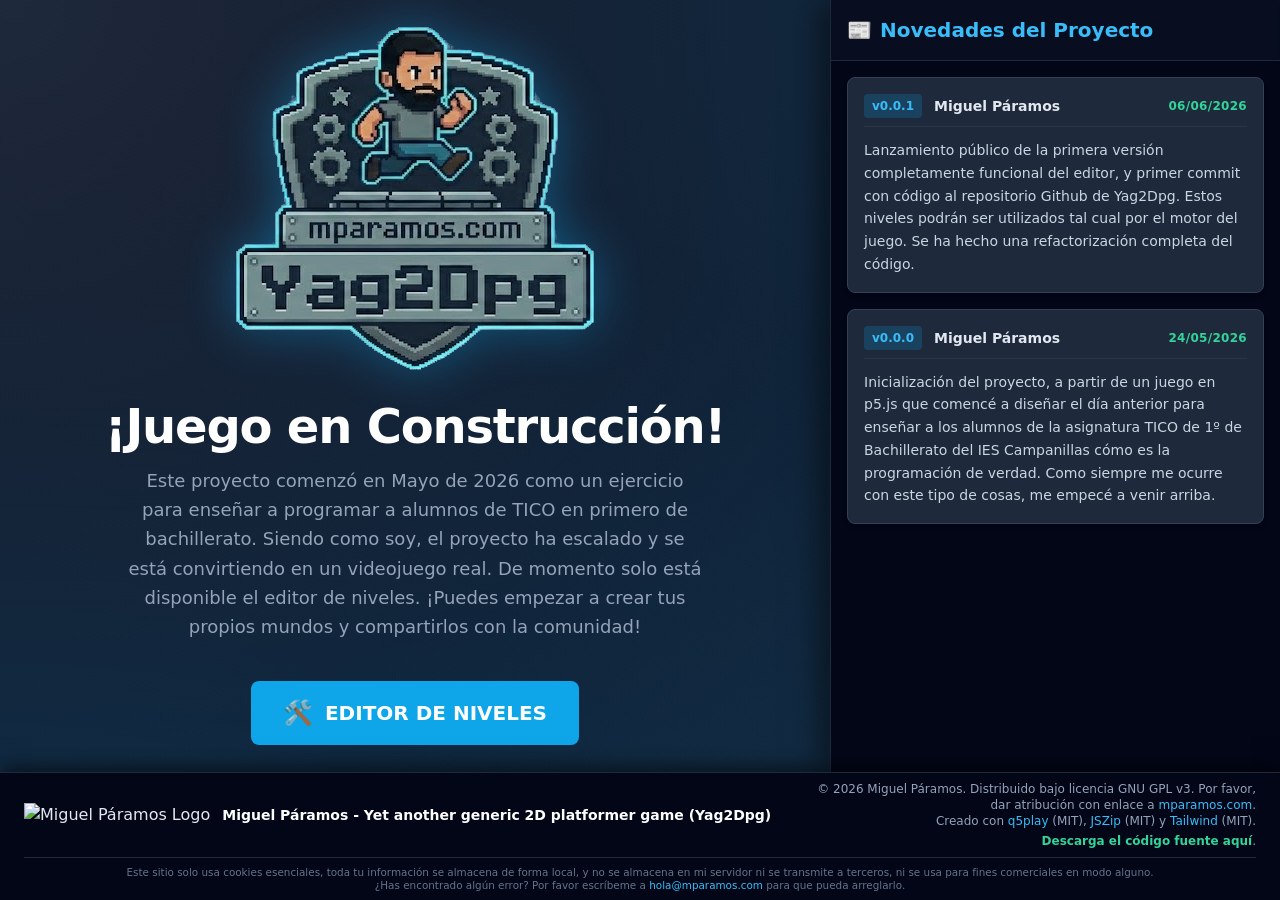
==== index.html @ 02e1b981 "v 0.0.1 First functional editor version, allows creating scenarios using a palette (will be changed " ====
<!--
  @file index.html
  @description Main entry point for the Yag2Dpg landing page. 
  Constructed with semantic HTML5 and styled via Tailwind CSS utilities.
  @author Miguel Páramos
-->
<!DOCTYPE html>
<html lang="es">
<head>
    <meta charset="UTF-8">
    <meta name="viewport" content="width=device-width, initial-scale=1.0">
    <title>Yag2Dpg - Yet Another Generic 2D Platformer Game</title>
    
    <!-- Favicon -->
    <link rel="icon" type="image/x-icon" href="assets/favicon.ico">
    
    <!-- Base Stylesheets -->
    <link rel="stylesheet" href="https://www.mparamos.com/mr/css/styles.css"> 
    <link rel="stylesheet" href="styles/style.css">

    <!-- Compiled Tailwind CSS -->
  <!--<script src="https://cdn.tailwindcss.com"></script>-->
   <link rel="stylesheet" href="styles/tailwind-output.css">
    
    <!-- Application Logic (ES6 Module) -->
    <script type="module" src="js/app.js"></script>
</head>

<body class="bg-slate-900 text-slate-200 m-0 p-0 w-full min-w-[320px] flex flex-col min-h-screen overflow-x-hidden overflow-y-auto lg:h-screen lg:overflow-hidden">

    <!-- Main Content Layout -->
    <main class="flex-1 flex flex-col lg:flex-row w-full lg:min-h-0">
        
        <!-- Hero Section: Project Presentation -->
        <section class="flex-1 flex flex-col justify-center items-center p-8 bg-wave-animated min-h-[80vh] lg:min-h-0 lg:overflow-y-auto">
            <img src="assets/logos/Yag2Dpg-logo.png" alt="Yag2Dpg Logo" class="max-w-full h-auto drop-shadow-[0_0_25px_rgba(14,165,233,0.4)] mb-8 transition-transform hover:scale-105">
            
            <h1 class="text-3xl md:text-5xl font-bold text-white mb-4 text-center tracking-tight" data-i18n="hero_title">¡Juego en Construcción!</h1>
            <p class="text-slate-400 text-lg mb-10 text-center max-w-xl leading-relaxed" data-i18n="hero_subtitle">Este proyecto comenzó en Mayo de 2026 como un ejercicio para enseñar a programar a alumnos de TICO en primero de bachillerato. Siendo como soy, el proyecto ha escalado y se está convirtiendo en un videojuego real. De momento solo está disponible el editor de niveles. ¡Puedes empezar a crear tus propios mundos y compartirlos con la comunidad!</p>
            
            <!-- Link to Level Editor -->
            <a id="btn-enlace-editor" href="level-editor/index.html" class="px-8 py-4 bg-sky-500 hover:bg-sky-400 text-white font-bold text-xl rounded-lg uppercase transition-all hover:-translate-y-1 hover:shadow-[0_10px_20px_rgba(14,165,233,0.4)] flex items-center gap-3">
                <span class="text-2xl">🛠️</span> <span data-i18n="btn_editor">Editor de Niveles</span>
            </a>
        </section>

        <!-- Sidebar: Project News Feed -->
        <aside class="w-full lg:w-[450px] bg-slate-950 flex flex-col shrink-0 lg:h-full border-t lg:border-t-0 lg:border-l border-slate-800 shadow-[-10px_0_30px_rgba(0,0,0,0.5)]">
            <div class="p-4 border-b border-slate-800 bg-slate-900/50 flex justify-between items-center shrink-0 backdrop-blur-sm sticky top-0 z-10">
                <h2 class="text-xl font-bold text-sky-400 flex items-center gap-2"><span>📰</span> <span data-i18n="news_title">Novedades del Proyecto</span></h2>
            </div>
            
            <!-- Dynamic News Container -->
            <div id="contenedor-novedades" class="p-4 flex flex-col gap-4 lg:overflow-y-auto custom-scrollbar">
                <!-- News articles will be injected here by app.js -->
            </div>
        </aside>

    </main>

    <!-- Footer Section: Credits, Licensing, and Language Selection -->
    <footer class="w-full shrink-0 bg-slate-950 border-t border-slate-800 z-20 p-2 sm:px-6 shadow-[0_-5px_20px_rgba(0,0,0,0.6)]">
        <div class="flex flex-col xl:flex-row justify-between items-center gap-3 w-full">
            
            <div class="flex flex-wrap justify-center xl:justify-start items-center gap-2 sm:gap-3 shrink-0">
                <!-- Author Logo -->
                <a href="https://mparamos.com" rel="noopener noreferrer" target="_blank" class="shrink-0">
                    <img src="https://www.mparamos.com/img/mparamos%20logo%20vectorial.svg" alt="Miguel Páramos Logo" class="h-4 sm:h-6 w-auto">
                </a>
                
                <div class="text-white font-bold text-center text-[0.9rem] sm:text-sm" data-i18n="credits_title">Miguel Páramos - Yet another generic 2D platformer game (Yag2Dpg)</div>
                
                <!-- Language Selector Controls -->
                <div class="flex gap-2 items-center shrink-0" id="langSelector">
                    <button class="flag-btn flag-es active" data-lang="es" title="Español"></button>
                    <button class="flag-btn flag-en" data-lang="en" title="English / USA"></button>
                    <button class="flag-btn flag-fr" data-lang="fr" title="Français"></button>
                </div>
            </div>

            <!-- Licensing and Source Code Links -->
            <div class="credits-license w-full xl:w-auto text-slate-400 text-[0.6rem] sm:text-xs text-center xl:text-right xl:flex-1">
                © <span id="currentYear"></span> Miguel Páramos. <span data-i18n="credits_license1">Distribuido bajo licencia</span> <a href="https://www.gnu.org/licenses/gpl-3.0.html" rel="noopener noreferrer" target="_blank">GNU GPL v3</a>. <span data-i18n="credits_license2">Por favor, dar atribución con enlace a</span> <a href="https://mparamos.com" class="text-sky-400 hover:underline" rel="noopener noreferrer" target="_blank">mparamos.com</a>.<br>
                <span data-i18n="credits_license3">Creado con</span> <a href="https://q5play.org/" class="text-sky-400 hover:underline" rel="noopener noreferrer" target="_blank">q5play</a> (MIT), <a href="https://stuk.github.io/jszip/" class="text-sky-400 hover:underline" rel="noopener noreferrer" target="_blank">JSZip</a> (MIT)<span data-i18n="credits_and"> y </span><a href="https://tailwindcss.com/" class="text-sky-400 hover:underline" rel="noopener noreferrer" target="_blank">Tailwind</a> (MIT). 
                <a href="https://github.com/MParamos/Yag2Dpg" rel="noopener noreferrer" target="_blank" class="text-emerald-400 hover:text-emerald-300 hover:underline font-bold transition-colors mt-1 inline-block" data-i18n="credits_source">Descarga el código fuente aquí</a>.
            </div>
        </div>
        
        <!-- Privacy and Bug Reporting -->
        <div class="credits-license w-full mt-2 pt-2 border-t border-slate-800 text-[0.65rem] text-slate-500 text-center leading-tight">
            <span data-i18n="credits_privacy">Este sitio solo usa cookies esenciales, toda tu información se almacena de forma local, y no se almacena en mi servidor ni se transmite a terceros, ni se usa para fines comerciales en modo alguno.</span>
            <br class="mt-1">
            <span data-i18n="credits_bug">¿Has encontrado algún error? Por favor escríbeme a </span>
            <a id="enlace-bug" href="mailto:hola@mparamos.com" class="text-sky-400 hover:underline">hola@mparamos.com</a>
            <span data-i18n="credits_bug2"> para que pueda arreglarlo.</span>
        </div>
    </footer>

</body>
</html>
---- styles/style.css ----
/**
 * @file style.css
 * @description Custom styles and animations for the Yag2Dpg landing page.
 * Designed to work alongside the Tailwind CSS utility framework.
 * @author Miguel Páramos
 */

/* ==========================================================================
   BACKGROUND ANIMATIONS
   ========================================================================== */

/**
 * @keyframes fluid-gradient
 * @description Creates a continuous, smooth shifting effect for the background 
 * gradients by rotating the background position across the four corners.
 */
@keyframes fluid-gradient {
    0% { background-position: 0% 0%; }
    25% { background-position: 100% 0%; }
    50% { background-position: 100% 100%; }
    75% { background-position: 0% 100%; }
    100% { background-position: 0% 0%; }
}

/**
 * .bg-wave-animated
 * @description Applies a dark, multi-radial gradient background with a slow,
 * infinite fluid animation. 
 */
.bg-wave-animated {
    background-color: #020617; /* Base fallback color (Tailwind slate-950) */
    background-image: 
        radial-gradient(at 0% 0%, #1e293b 0px, transparent 65%),     /* Slate 800 - Visible blue-gray */
        radial-gradient(at 100% 0%, #0c4a6e 0px, transparent 65%),   /* Sky 900 - Deep blue */
        radial-gradient(at 100% 100%, #334155 0px, transparent 65%), /* Slate 700 - Metallic tint */
        radial-gradient(at 0% 100%, #075985 0px, transparent 65%);   /* Sky 800 - Dark vibrant blue */
    background-size: 200% 200%;
    animation: fluid-gradient 20s ease-in-out infinite;
}
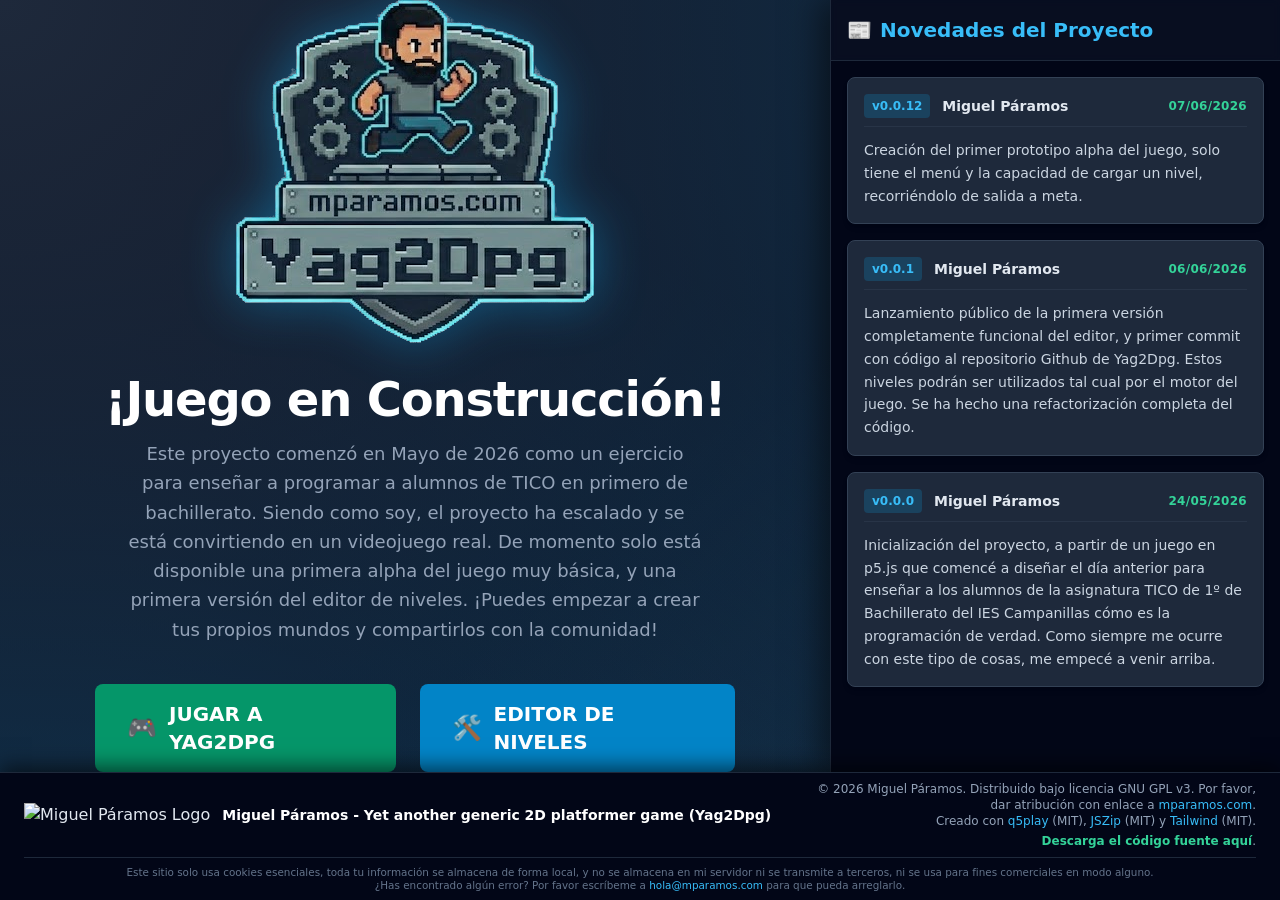
==== commit 9e1f3b49: "v 0.0.12 Improved the menú cycle and behaviour, added a credits scene and some player profile pictur" ====
--- a/index.html
+++ b/index.html
@@ -1,7 +1,7 @@
 <!--
   @file index.html
   @description Main entry point for the Yag2Dpg landing page. 
-  Constructed with semantic HTML5 and styled via Tailwind CSS utilities.
+  Built with semantic HTML5 and styled via Tailwind CSS utilities.
   @author Miguel Páramos
 -->
 <!DOCTYPE html>
@@ -36,12 +36,20 @@
             <img src="assets/logos/Yag2Dpg-logo.png" alt="Yag2Dpg Logo" class="max-w-full h-auto drop-shadow-[0_0_25px_rgba(14,165,233,0.4)] mb-8 transition-transform hover:scale-105">
             
             <h1 class="text-3xl md:text-5xl font-bold text-white mb-4 text-center tracking-tight" data-i18n="hero_title">¡Juego en Construcción!</h1>
-            <p class="text-slate-400 text-lg mb-10 text-center max-w-xl leading-relaxed" data-i18n="hero_subtitle">Este proyecto comenzó en Mayo de 2026 como un ejercicio para enseñar a programar a alumnos de TICO en primero de bachillerato. Siendo como soy, el proyecto ha escalado y se está convirtiendo en un videojuego real. De momento solo está disponible el editor de niveles. ¡Puedes empezar a crear tus propios mundos y compartirlos con la comunidad!</p>
             
-            <!-- Link to Level Editor -->
-            <a id="btn-enlace-editor" href="level-editor/index.html" class="px-8 py-4 bg-sky-500 hover:bg-sky-400 text-white font-bold text-xl rounded-lg uppercase transition-all hover:-translate-y-1 hover:shadow-[0_10px_20px_rgba(14,165,233,0.4)] flex items-center gap-3">
-                <span class="text-2xl">🛠️</span> <span data-i18n="btn_editor">Editor de Niveles</span>
-            </a>
+            <p class="text-slate-400 text-lg mb-10 text-center max-w-xl leading-relaxed" data-i18n="hero_subtitle">Este proyecto comenzó en Mayo de 2026 como un ejercicio para enseñar a programar a alumnos de TICO en primero de bachillerato. Siendo como soy, el proyecto ha escalado y se está convirtiendo en un videojuego real. De momento solo está disponible una primera alpha del juego muy básica, y una primera versión del editor de niveles. ¡Puedes empezar a crear tus propios mundos y compartirlos con la comunidad!</p>
+            
+            <div class="flex flex-col md:flex-row justify-center items-center gap-4 md:gap-6 w-full max-w-2xl px-4">
+                
+                <a id="btn-enlace-juego" href="game/index.html" class="w-full md:w-auto px-8 py-4 bg-emerald-600 hover:bg-emerald-500 text-white font-bold text-xl rounded-lg uppercase transition-all hover:-translate-y-1 hover:shadow-[0_10px_20px_rgba(16,185,129,0.4)] flex items-center justify-center gap-3">
+                    <span class="text-2xl">🎮</span> <span data-i18n="btn_play">Jugar a Yag2Dpg</span>
+                </a>
+
+                <a id="btn-enlace-editor" href="level-editor/index.html" class="w-full md:w-auto px-8 py-4 bg-sky-600 hover:bg-sky-500 text-white font-bold text-xl rounded-lg uppercase transition-all hover:-translate-y-1 hover:shadow-[0_10px_20px_rgba(14,165,233,0.4)] flex items-center justify-center gap-3">
+                    <span class="text-2xl">🛠️</span> <span data-i18n="btn_editor">Editor de Niveles</span>
+                </a>
+                
+            </div>
         </section>
 
         <!-- Sidebar: Project News Feed -->
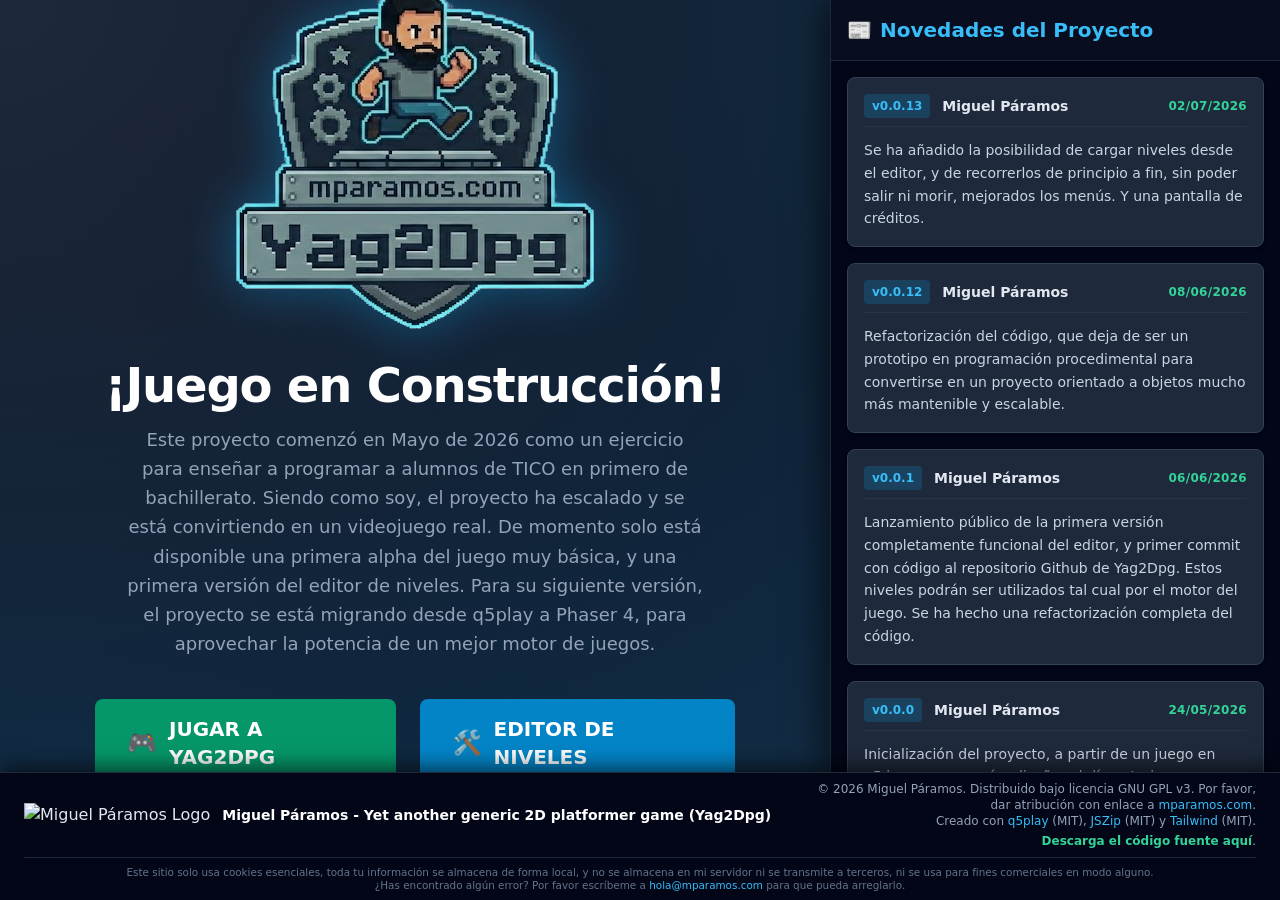
==== commit 49045919: "v 0.0.13 - release Descriptors and development news added, to be able to publish this version on the" ====
--- a/index.html
+++ b/index.html
@@ -6,58 +6,73 @@
 -->
 <!DOCTYPE html>
 <html lang="es">
+
 <head>
     <meta charset="UTF-8">
     <meta name="viewport" content="width=device-width, initial-scale=1.0">
     <title>Yag2Dpg - Yet Another Generic 2D Platformer Game</title>
-    
+
     <!-- Favicon -->
     <link rel="icon" type="image/x-icon" href="assets/favicon.ico">
-    
+
     <!-- Base Stylesheets -->
-    <link rel="stylesheet" href="https://www.mparamos.com/mr/css/styles.css"> 
+    <link rel="stylesheet" href="https://www.mparamos.com/mr/css/styles.css">
     <link rel="stylesheet" href="styles/style.css">
 
     <!-- Compiled Tailwind CSS -->
-  <!--<script src="https://cdn.tailwindcss.com"></script>-->
-   <link rel="stylesheet" href="styles/tailwind-output.css">
-    
+    <!--<script src="https://cdn.tailwindcss.com"></script>-->
+    <link rel="stylesheet" href="styles/tailwind-output.css">
+
     <!-- Application Logic (ES6 Module) -->
     <script type="module" src="js/app.js"></script>
 </head>
 
-<body class="bg-slate-900 text-slate-200 m-0 p-0 w-full min-w-[320px] flex flex-col min-h-screen overflow-x-hidden overflow-y-auto lg:h-screen lg:overflow-hidden">
+<body
+    class="bg-slate-900 text-slate-200 m-0 p-0 w-full min-w-[320px] flex flex-col min-h-screen overflow-x-hidden overflow-y-auto lg:h-screen lg:overflow-hidden">
 
     <!-- Main Content Layout -->
     <main class="flex-1 flex flex-col lg:flex-row w-full lg:min-h-0">
-        
+
         <!-- Hero Section: Project Presentation -->
-        <section class="flex-1 flex flex-col justify-center items-center p-8 bg-wave-animated min-h-[80vh] lg:min-h-0 lg:overflow-y-auto">
-            <img src="assets/logos/Yag2Dpg-logo.png" alt="Yag2Dpg Logo" class="max-w-full h-auto drop-shadow-[0_0_25px_rgba(14,165,233,0.4)] mb-8 transition-transform hover:scale-105">
-            
-            <h1 class="text-3xl md:text-5xl font-bold text-white mb-4 text-center tracking-tight" data-i18n="hero_title">¡Juego en Construcción!</h1>
-            
-            <p class="text-slate-400 text-lg mb-10 text-center max-w-xl leading-relaxed" data-i18n="hero_subtitle">Este proyecto comenzó en Mayo de 2026 como un ejercicio para enseñar a programar a alumnos de TICO en primero de bachillerato. Siendo como soy, el proyecto ha escalado y se está convirtiendo en un videojuego real. De momento solo está disponible una primera alpha del juego muy básica, y una primera versión del editor de niveles. ¡Puedes empezar a crear tus propios mundos y compartirlos con la comunidad!</p>
-            
+        <section
+            class="flex-1 flex flex-col justify-center items-center p-8 bg-wave-animated min-h-[80vh] lg:min-h-0 lg:overflow-y-auto">
+            <img src="assets/logos/Yag2Dpg-logo.png" alt="Yag2Dpg Logo"
+                class="max-w-full h-auto drop-shadow-[0_0_25px_rgba(14,165,233,0.4)] mb-8 transition-transform hover:scale-105">
+
+            <h1 class="text-3xl md:text-5xl font-bold text-white mb-4 text-center tracking-tight"
+                data-i18n="hero_title">¡Juego en Construcción!</h1>
+
+            <p class="text-slate-400 text-lg mb-10 text-center max-w-xl leading-relaxed" data-i18n="hero_subtitle">Este
+                proyecto comenzó en Mayo de 2026 como un ejercicio para enseñar a programar a alumnos de TICO en primero
+                de bachillerato. Siendo como soy, el proyecto ha escalado y se está convirtiendo en un videojuego real.
+                De momento solo está disponible una primera alpha del juego muy básica, y una primera versión del editor
+                de niveles. Para su siguiente versión, el proyecto se está migrando desde q5play a Phaser 4, para
+                aprovechar la potencia de un mejor motor de juegos.</p>
+
             <div class="flex flex-col md:flex-row justify-center items-center gap-4 md:gap-6 w-full max-w-2xl px-4">
-                
-                <a id="btn-enlace-juego" href="game/index.html" class="w-full md:w-auto px-8 py-4 bg-emerald-600 hover:bg-emerald-500 text-white font-bold text-xl rounded-lg uppercase transition-all hover:-translate-y-1 hover:shadow-[0_10px_20px_rgba(16,185,129,0.4)] flex items-center justify-center gap-3">
+
+                <a id="btn-enlace-juego" href="game/index.html"
+                    class="w-full md:w-auto px-8 py-4 bg-emerald-600 hover:bg-emerald-500 text-white font-bold text-xl rounded-lg uppercase transition-all hover:-translate-y-1 hover:shadow-[0_10px_20px_rgba(16,185,129,0.4)] flex items-center justify-center gap-3">
                     <span class="text-2xl">🎮</span> <span data-i18n="btn_play">Jugar a Yag2Dpg</span>
                 </a>
 
-                <a id="btn-enlace-editor" href="level-editor/index.html" class="w-full md:w-auto px-8 py-4 bg-sky-600 hover:bg-sky-500 text-white font-bold text-xl rounded-lg uppercase transition-all hover:-translate-y-1 hover:shadow-[0_10px_20px_rgba(14,165,233,0.4)] flex items-center justify-center gap-3">
+                <a id="btn-enlace-editor" href="level-editor/index.html"
+                    class="w-full md:w-auto px-8 py-4 bg-sky-600 hover:bg-sky-500 text-white font-bold text-xl rounded-lg uppercase transition-all hover:-translate-y-1 hover:shadow-[0_10px_20px_rgba(14,165,233,0.4)] flex items-center justify-center gap-3">
                     <span class="text-2xl">🛠️</span> <span data-i18n="btn_editor">Editor de Niveles</span>
                 </a>
-                
+
             </div>
         </section>
 
         <!-- Sidebar: Project News Feed -->
-        <aside class="w-full lg:w-[450px] bg-slate-950 flex flex-col shrink-0 lg:h-full border-t lg:border-t-0 lg:border-l border-slate-800 shadow-[-10px_0_30px_rgba(0,0,0,0.5)]">
-            <div class="p-4 border-b border-slate-800 bg-slate-900/50 flex justify-between items-center shrink-0 backdrop-blur-sm sticky top-0 z-10">
-                <h2 class="text-xl font-bold text-sky-400 flex items-center gap-2"><span>📰</span> <span data-i18n="news_title">Novedades del Proyecto</span></h2>
+        <aside
+            class="w-full lg:w-[450px] bg-slate-950 flex flex-col shrink-0 lg:h-full border-t lg:border-t-0 lg:border-l border-slate-800 shadow-[-10px_0_30px_rgba(0,0,0,0.5)]">
+            <div
+                class="p-4 border-b border-slate-800 bg-slate-900/50 flex justify-between items-center shrink-0 backdrop-blur-sm sticky top-0 z-10">
+                <h2 class="text-xl font-bold text-sky-400 flex items-center gap-2"><span>📰</span> <span
+                        data-i18n="news_title">Novedades del Proyecto</span></h2>
             </div>
-            
+
             <!-- Dynamic News Container -->
             <div id="contenedor-novedades" class="p-4 flex flex-col gap-4 lg:overflow-y-auto custom-scrollbar">
                 <!-- News articles will be injected here by app.js -->
@@ -67,17 +82,20 @@
     </main>
 
     <!-- Footer Section: Credits, Licensing, and Language Selection -->
-    <footer class="w-full shrink-0 bg-slate-950 border-t border-slate-800 z-20 p-2 sm:px-6 shadow-[0_-5px_20px_rgba(0,0,0,0.6)]">
+    <footer
+        class="w-full shrink-0 bg-slate-950 border-t border-slate-800 z-20 p-2 sm:px-6 shadow-[0_-5px_20px_rgba(0,0,0,0.6)]">
         <div class="flex flex-col xl:flex-row justify-between items-center gap-3 w-full">
-            
+
             <div class="flex flex-wrap justify-center xl:justify-start items-center gap-2 sm:gap-3 shrink-0">
                 <!-- Author Logo -->
                 <a href="https://mparamos.com" rel="noopener noreferrer" target="_blank" class="shrink-0">
-                    <img src="https://www.mparamos.com/img/mparamos%20logo%20vectorial.svg" alt="Miguel Páramos Logo" class="h-4 sm:h-6 w-auto">
+                    <img src="https://www.mparamos.com/img/mparamos%20logo%20vectorial.svg" alt="Miguel Páramos Logo"
+                        class="h-4 sm:h-6 w-auto">
                 </a>
-                
-                <div class="text-white font-bold text-center text-[0.9rem] sm:text-sm" data-i18n="credits_title">Miguel Páramos - Yet another generic 2D platformer game (Yag2Dpg)</div>
-                
+
+                <div class="text-white font-bold text-center text-[0.9rem] sm:text-sm" data-i18n="credits_title">Miguel
+                    Páramos - Yet another generic 2D platformer game (Yag2Dpg)</div>
+
                 <!-- Language Selector Controls -->
                 <div class="flex gap-2 items-center shrink-0" id="langSelector">
                     <button class="flag-btn flag-es active" data-lang="es" title="Español"></button>
@@ -87,22 +105,39 @@
             </div>
 
             <!-- Licensing and Source Code Links -->
-            <div class="credits-license w-full xl:w-auto text-slate-400 text-[0.6rem] sm:text-xs text-center xl:text-right xl:flex-1">
-                © <span id="currentYear"></span> Miguel Páramos. <span data-i18n="credits_license1">Distribuido bajo licencia</span> <a href="https://www.gnu.org/licenses/gpl-3.0.html" rel="noopener noreferrer" target="_blank">GNU GPL v3</a>. <span data-i18n="credits_license2">Por favor, dar atribución con enlace a</span> <a href="https://mparamos.com" class="text-sky-400 hover:underline" rel="noopener noreferrer" target="_blank">mparamos.com</a>.<br>
-                <span data-i18n="credits_license3">Creado con</span> <a href="https://q5play.org/" class="text-sky-400 hover:underline" rel="noopener noreferrer" target="_blank">q5play</a> (MIT), <a href="https://stuk.github.io/jszip/" class="text-sky-400 hover:underline" rel="noopener noreferrer" target="_blank">JSZip</a> (MIT)<span data-i18n="credits_and"> y </span><a href="https://tailwindcss.com/" class="text-sky-400 hover:underline" rel="noopener noreferrer" target="_blank">Tailwind</a> (MIT). 
-                <a href="https://github.com/MParamos/Yag2Dpg" rel="noopener noreferrer" target="_blank" class="text-emerald-400 hover:text-emerald-300 hover:underline font-bold transition-colors mt-1 inline-block" data-i18n="credits_source">Descarga el código fuente aquí</a>.
+            <div
+                class="credits-license w-full xl:w-auto text-slate-400 text-[0.6rem] sm:text-xs text-center xl:text-right xl:flex-1">
+                © <span id="currentYear"></span> Miguel Páramos. <span data-i18n="credits_license1">Distribuido bajo
+                    licencia</span> <a href="https://www.gnu.org/licenses/gpl-3.0.html" rel="noopener noreferrer"
+                    target="_blank">GNU GPL v3</a>. <span data-i18n="credits_license2">Por favor, dar atribución con
+                    enlace a</span> <a href="https://mparamos.com" class="text-sky-400 hover:underline"
+                    rel="noopener noreferrer" target="_blank">mparamos.com</a>.<br>
+                <span data-i18n="credits_license3">Creado con</span> <a href="https://q5play.org/"
+                    class="text-sky-400 hover:underline" rel="noopener noreferrer" target="_blank">q5play</a> (MIT), <a
+                    href="https://stuk.github.io/jszip/" class="text-sky-400 hover:underline" rel="noopener noreferrer"
+                    target="_blank">JSZip</a> (MIT)<span data-i18n="credits_and"> y </span><a
+                    href="https://tailwindcss.com/" class="text-sky-400 hover:underline" rel="noopener noreferrer"
+                    target="_blank">Tailwind</a> (MIT).
+                <a href="https://github.com/MParamos/Yag2Dpg" rel="noopener noreferrer" target="_blank"
+                    class="text-emerald-400 hover:text-emerald-300 hover:underline font-bold transition-colors mt-1 inline-block"
+                    data-i18n="credits_source">Descarga el código fuente aquí</a>.
             </div>
         </div>
-        
+
         <!-- Privacy and Bug Reporting -->
-        <div class="credits-license w-full mt-2 pt-2 border-t border-slate-800 text-[0.65rem] text-slate-500 text-center leading-tight">
-            <span data-i18n="credits_privacy">Este sitio solo usa cookies esenciales, toda tu información se almacena de forma local, y no se almacena en mi servidor ni se transmite a terceros, ni se usa para fines comerciales en modo alguno.</span>
+        <div
+            class="credits-license w-full mt-2 pt-2 border-t border-slate-800 text-[0.65rem] text-slate-500 text-center leading-tight">
+            <span data-i18n="credits_privacy">Este sitio solo usa cookies esenciales, toda tu información se almacena de
+                forma local, y no se almacena en mi servidor ni se transmite a terceros, ni se usa para fines
+                comerciales en modo alguno.</span>
             <br class="mt-1">
             <span data-i18n="credits_bug">¿Has encontrado algún error? Por favor escríbeme a </span>
-            <a id="enlace-bug" href="mailto:hola@mparamos.com" class="text-sky-400 hover:underline">hola@mparamos.com</a>
+            <a id="enlace-bug" href="mailto:hola@mparamos.com"
+                class="text-sky-400 hover:underline">hola@mparamos.com</a>
             <span data-i18n="credits_bug2"> para que pueda arreglarlo.</span>
         </div>
     </footer>
 
 </body>
+
 </html>
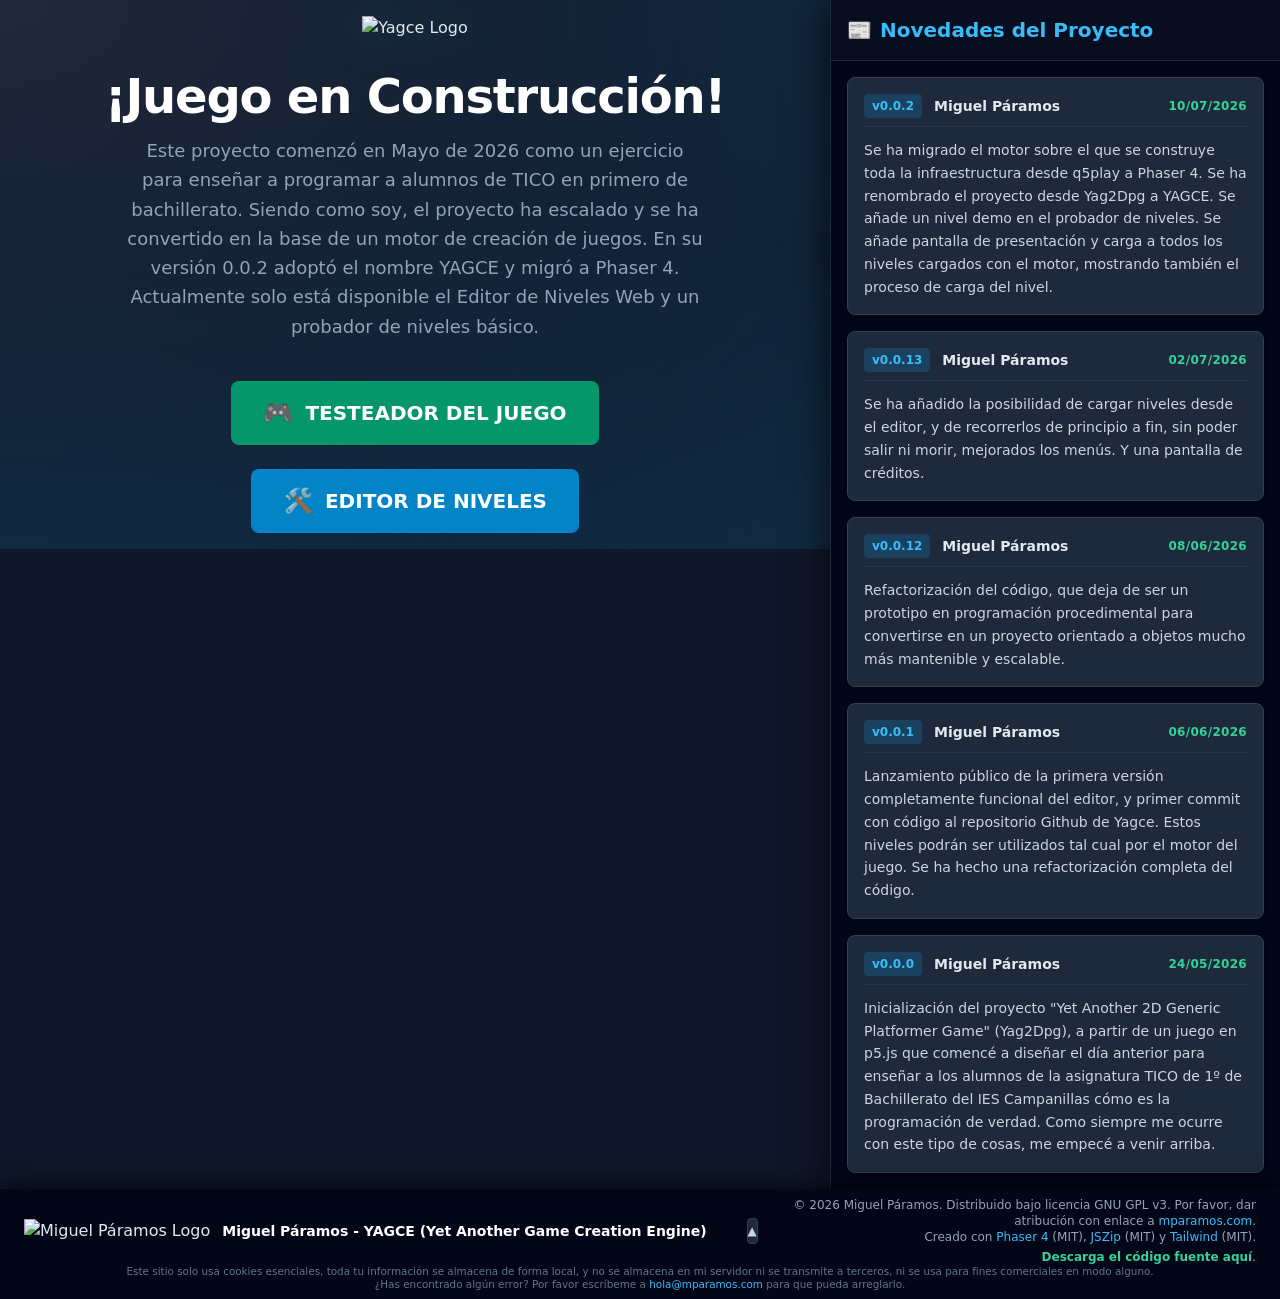
==== commit 72480e10: "v 0.0.15 - checkpoint Checkpoint commit, before embarking on the big code refactoring that preparing" ====
--- a/index.html
+++ b/index.html
@@ -1,6 +1,6 @@
 <!--
   @file index.html
-  @description Main entry point for the Yag2Dpg landing page. 
+  @description Main entry point for the Yagce landing page. 
   Built with semantic HTML5 and styled via Tailwind CSS utilities.
   @author Miguel Páramos
 -->
@@ -10,7 +10,7 @@
 <head>
     <meta charset="UTF-8">
     <meta name="viewport" content="width=device-width, initial-scale=1.0">
-    <title>Yag2Dpg - Yet Another Generic 2D Platformer Game</title>
+    <title>Yagce - YAGCE (Yet Another Game Creation Engine)</title>
 
     <!-- Favicon -->
     <link rel="icon" type="image/x-icon" href="assets/favicon.ico">
@@ -27,17 +27,17 @@
     <script type="module" src="js/app.js"></script>
 </head>
 
-<body
-    class="bg-slate-900 text-slate-200 m-0 p-0 w-full min-w-[320px] flex flex-col min-h-screen overflow-x-hidden overflow-y-auto lg:h-screen lg:overflow-hidden">
+<body class="bg-slate-900 text-slate-200 m-0 p-0 w-full min-w-[320px] flex flex-col h-[100dvh] overflow-hidden">
 
     <!-- Main Content Layout -->
-    <main class="flex-1 flex flex-col lg:flex-row w-full lg:min-h-0">
+    <main class="flex-1 flex flex-col lg:flex-row w-full overflow-y-auto lg:overflow-hidden lg:min-h-0">
 
         <!-- Hero Section: Project Presentation -->
         <section
-            class="flex-1 flex flex-col justify-center items-center p-8 bg-wave-animated min-h-[80vh] lg:min-h-0 lg:overflow-y-auto">
-            <img src="assets/logos/Yag2Dpg-logo.png" alt="Yag2Dpg Logo"
-                class="max-w-full h-auto drop-shadow-[0_0_25px_rgba(14,165,233,0.4)] mb-8 transition-transform hover:scale-105">
+            class="w-full flex-none lg:w-auto lg:flex-1 flex flex-col p-4 sm:p-8 bg-wave-animated min-h-[80dvh] lg:min-h-0 lg:h-full lg:overflow-y-auto">
+            <div class="m-auto flex flex-col items-center w-full max-w-3xl">
+                <img src="assets/logos/Yagce-logo.png" alt="Yagce Logo"
+                    class="max-w-full h-auto max-h-[30vh] lg:max-h-[40vh] object-contain drop-shadow-[0_0_25px_rgba(14,165,233,0.4)] mb-8 transition-transform hover:scale-105">
 
             <h1 class="text-3xl md:text-5xl font-bold text-white mb-4 text-center tracking-tight"
                 data-i18n="hero_title">¡Juego en Construcción!</h1>
@@ -46,14 +46,14 @@
                 proyecto comenzó en Mayo de 2026 como un ejercicio para enseñar a programar a alumnos de TICO en primero
                 de bachillerato. Siendo como soy, el proyecto ha escalado y se está convirtiendo en un videojuego real.
                 De momento solo está disponible una primera alpha del juego muy básica, y una primera versión del editor
-                de niveles. Para su siguiente versión, el proyecto se está migrando desde q5play a Phaser 4, para
+                de niveles. Para su siguiente versión, el proyecto se está migrando desde Phaser 4 a Phaser 4, para
                 aprovechar la potencia de un mejor motor de juegos.</p>
 
-            <div class="flex flex-col md:flex-row justify-center items-center gap-4 md:gap-6 w-full max-w-2xl px-4">
+            <div class="flex flex-col sm:flex-row justify-center items-center gap-4 md:gap-6 w-full max-w-2xl px-4">
 
-                <a id="btn-enlace-juego" href="game/index.html"
+                <a id="btn-enlace-juego" href="game-tester/index.html"
                     class="w-full md:w-auto px-8 py-4 bg-emerald-600 hover:bg-emerald-500 text-white font-bold text-xl rounded-lg uppercase transition-all hover:-translate-y-1 hover:shadow-[0_10px_20px_rgba(16,185,129,0.4)] flex items-center justify-center gap-3">
-                    <span class="text-2xl">🎮</span> <span data-i18n="btn_play">Jugar a Yag2Dpg</span>
+                    <span class="text-2xl">🎮</span> <span data-i18n="btn_play">Jugar a Yagce</span>
                 </a>
 
                 <a id="btn-enlace-editor" href="level-editor/index.html"
@@ -61,6 +61,7 @@
                     <span class="text-2xl">🛠️</span> <span data-i18n="btn_editor">Editor de Niveles</span>
                 </a>
 
+            </div>
             </div>
         </section>
 
@@ -83,7 +84,7 @@
 
     <!-- Footer Section: Credits, Licensing, and Language Selection -->
     <footer
-        class="w-full shrink-0 bg-slate-950 border-t border-slate-800 z-20 p-2 sm:px-6 shadow-[0_-5px_20px_rgba(0,0,0,0.6)]">
+        class="w-full shrink-0 bg-slate-950 z-20 p-2 sm:px-6 shadow-[0_-5px_20px_rgba(0,0,0,0.6)]">
         <div class="flex flex-col xl:flex-row justify-between items-center gap-3 w-full">
 
             <div class="flex flex-wrap justify-center xl:justify-start items-center gap-2 sm:gap-3 shrink-0">
@@ -94,7 +95,7 @@
                 </a>
 
                 <div class="text-white font-bold text-center text-[0.9rem] sm:text-sm" data-i18n="credits_title">Miguel
-                    Páramos - Yet another generic 2D platformer game (Yag2Dpg)</div>
+                    Páramos - YAGCE (Yet Another Game Creation Engine)</div>
 
                 <!-- Language Selector Controls -->
                 <div class="flex gap-2 items-center shrink-0" id="langSelector">
@@ -102,23 +103,40 @@
                     <button class="flag-btn flag-en" data-lang="en" title="English / USA"></button>
                     <button class="flag-btn flag-fr" data-lang="fr" title="Français"></button>
                 </div>
+                
+                <button onclick="
+                    let contents = document.querySelectorAll('.footer-accordion-content');
+                    let isClosed = contents[0].classList.contains('max-h-0');
+                    contents.forEach(el => {
+                        if(isClosed) {
+                            el.classList.remove('max-h-0');
+                            el.classList.add('max-h-[500px]', 'mt-2', 'pt-2');
+                        } else {
+                            el.classList.add('max-h-0');
+                            el.classList.remove('max-h-[500px]', 'mt-2', 'pt-2');
+                        }
+                    });
+                    this.innerHTML = isClosed ? '<span class=\'text-[10px]\'>▼</span>' : '<span class=\'text-[10px]\'>▲</span>';
+                " class="xl:hidden ml-1 px-3 py-1 bg-slate-800 text-slate-300 rounded text-xs border border-slate-700 hover:bg-slate-700 focus:outline-none outline-none transition-colors flex items-center justify-center">
+                    <span class="text-[10px]">▲</span>
+                </button>
             </div>
 
             <!-- Licensing and Source Code Links -->
             <div
-                class="credits-license w-full xl:w-auto text-slate-400 text-[0.6rem] sm:text-xs text-center xl:text-right xl:flex-1">
+                class="footer-accordion-content max-h-0 xl:max-h-[500px] overflow-hidden transition-all duration-300 ease-in-out xl:mt-2 xl:pt-2 credits-license w-full xl:w-auto text-slate-400 text-[0.6rem] sm:text-xs text-center xl:text-right xl:flex-1">
                 © <span id="currentYear"></span> Miguel Páramos. <span data-i18n="credits_license1">Distribuido bajo
                     licencia</span> <a href="https://www.gnu.org/licenses/gpl-3.0.html" rel="noopener noreferrer"
                     target="_blank">GNU GPL v3</a>. <span data-i18n="credits_license2">Por favor, dar atribución con
                     enlace a</span> <a href="https://mparamos.com" class="text-sky-400 hover:underline"
                     rel="noopener noreferrer" target="_blank">mparamos.com</a>.<br>
-                <span data-i18n="credits_license3">Creado con</span> <a href="https://q5play.org/"
-                    class="text-sky-400 hover:underline" rel="noopener noreferrer" target="_blank">q5play</a> (MIT), <a
+                <span data-i18n="credits_license3">Creado con</span> <a href="https://phaser.io/"
+                    class="text-sky-400 hover:underline" rel="noopener noreferrer" target="_blank">Phaser 4</a> (MIT), <a
                     href="https://stuk.github.io/jszip/" class="text-sky-400 hover:underline" rel="noopener noreferrer"
                     target="_blank">JSZip</a> (MIT)<span data-i18n="credits_and"> y </span><a
                     href="https://tailwindcss.com/" class="text-sky-400 hover:underline" rel="noopener noreferrer"
                     target="_blank">Tailwind</a> (MIT).
-                <a href="https://github.com/MParamos/Yag2Dpg" rel="noopener noreferrer" target="_blank"
+                <a href="https://github.com/MParamos/Yagce" rel="noopener noreferrer" target="_blank"
                     class="text-emerald-400 hover:text-emerald-300 hover:underline font-bold transition-colors mt-1 inline-block"
                     data-i18n="credits_source">Descarga el código fuente aquí</a>.
             </div>
@@ -126,7 +144,7 @@
 
         <!-- Privacy and Bug Reporting -->
         <div
-            class="credits-license w-full mt-2 pt-2 border-t border-slate-800 text-[0.65rem] text-slate-500 text-center leading-tight">
+            class="footer-accordion-content max-h-0 xl:max-h-[500px] overflow-hidden transition-all duration-300 ease-in-out xl:mt-2 xl:pt-2 credits-license w-full text-[0.65rem] text-slate-500 text-center leading-tight">
             <span data-i18n="credits_privacy">Este sitio solo usa cookies esenciales, toda tu información se almacena de
                 forma local, y no se almacena en mi servidor ni se transmite a terceros, ni se usa para fines
                 comerciales en modo alguno.</span>
--- a/styles/style.css
+++ b/styles/style.css
@@ -1,6 +1,6 @@
 /**
  * @file style.css
- * @description Custom styles and animations for the Yag2Dpg landing page.
+ * @description Custom styles and animations for the Yagce landing page.
  * Designed to work alongside the Tailwind CSS utility framework.
  * @author Miguel Páramos
  */
